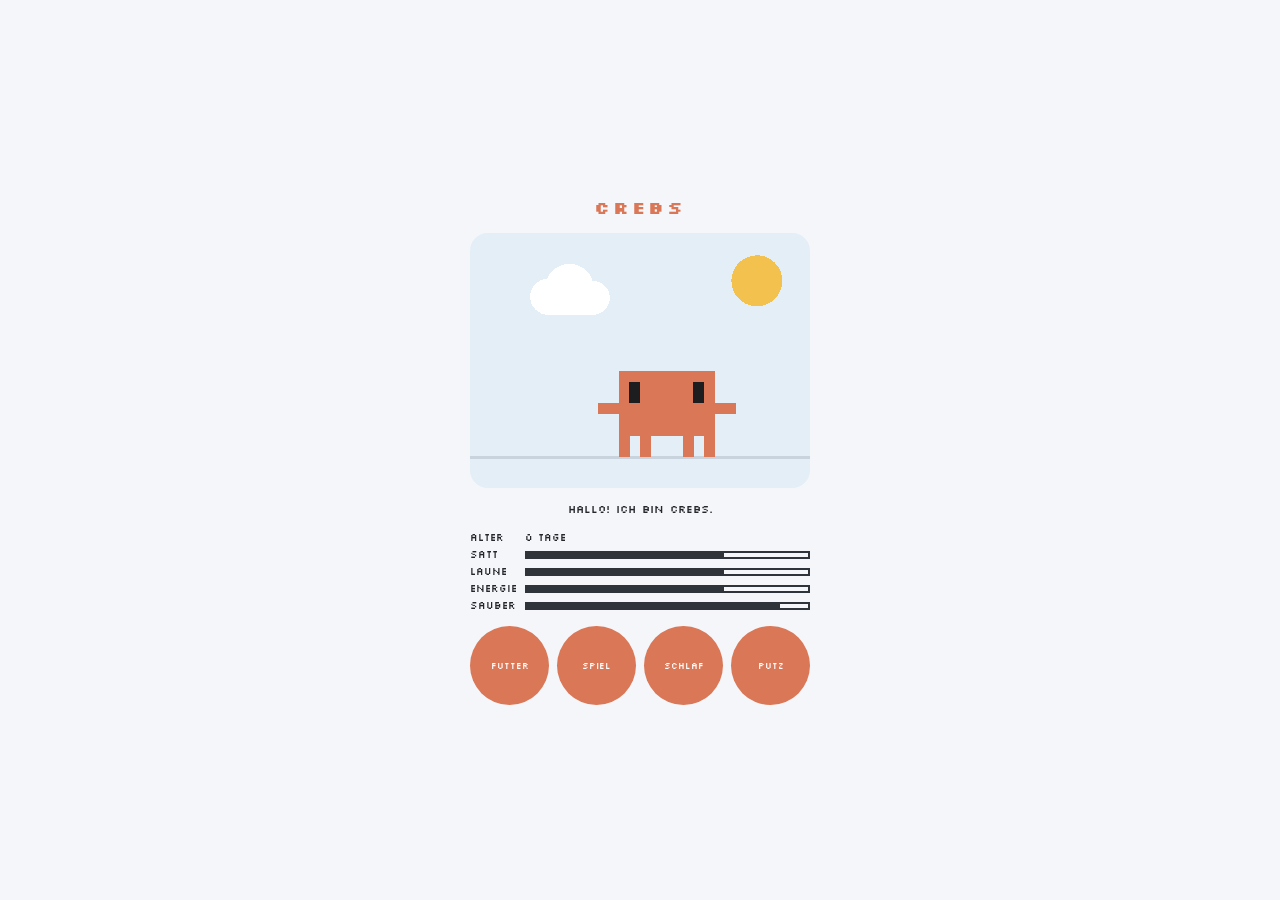
==== index.html @ 51ce677c "Crebs-Webseite Co-Authored-By: Claude Opus 5.5 <noreply@anthropic.com> Claude-Session: https://claud" ====
<!doctype html>
<html lang="de">
<head>
<meta charset="utf-8">
<meta name="viewport" content="width=device-width,initial-scale=1,viewport-fit=cover">
<meta name="apple-mobile-web-app-capable" content="yes">
<meta name="mobile-web-app-capable" content="yes">
<meta name="apple-mobile-web-app-title" content="Crebs">
<meta name="theme-color" content="#d97757">
<style>*{box-sizing:border-box}body{margin:0}:root{padding:env(safe-area-inset-top,0px) 0 env(safe-area-inset-bottom,0px)}</style>
<title>Crebs</title>
<link rel="stylesheet" href="https://fonts.googleapis.com/css2?family=Silkscreen&display=swap">
<style>
/* Layout: schlichte Spalte – Himmel-Fenster mit Crebs, darunter Werte und runde Tasten */
:root{--bg:#f4f6f9;--fg:#24262b;--sky:#e3eef7;--sun:#f2c14e;--cloud:#ffffff;--ink:#2f333a;--line:#c9d3de;--eye:#1d1d1f;--crab:#d97757;--crab2:#a9533a;--font:"Silkscreen",ui-monospace,monospace;color-scheme:light}
@media (prefers-color-scheme:dark){:root:not([data-theme="light"]){--bg:#14161b;--fg:#e4e6ea;--sky:#1d2533;--sun:#e9e4c9;--cloud:#323b4c;--ink:#d5d9e0;--line:#323b4c;color-scheme:dark}}
:root[data-theme="dark"]{--bg:#14161b;--fg:#e4e6ea;--sky:#1d2533;--sun:#e9e4c9;--cloud:#323b4c;--ink:#d5d9e0;--line:#323b4c;color-scheme:dark}
html,body{height:100%}
body{background:var(--bg);color:var(--fg);font-family:var(--font);display:grid;place-items:center;padding-inline:16px}
.egg{width:min(340px,100%);display:grid;gap:14px;justify-items:center;padding-block:24px}
h1{margin:0;font-size:18px;letter-spacing:.15em;color:var(--crab)}
.lcd{width:100%;max-width:100%;background:var(--sky);border-radius:18px;overflow:hidden}
.tap{position:relative;display:block;cursor:pointer}
#scene{width:100%;display:block;shape-rendering:crispEdges}
.sw{position:absolute;opacity:0;width:1px;height:1px;pointer-events:none}
.stats{width:100%;display:grid;grid-template-columns:auto 1fr;gap:4px 8px;font-size:10px;align-items:center}
.bar{height:8px;border:2px solid var(--ink);background:var(--bg)}.bar i{display:block;height:100%;background:var(--ink);transition:width .4s}
.btns{display:grid;grid-template-columns:repeat(4,1fr);gap:8px;width:100%}
.btns label{display:grid;place-items:center;position:relative;font-size:9px;border-radius:50%;aspect-ratio:1;border:0;background:var(--crab);color:#fff;cursor:pointer;user-select:none;-webkit-user-select:none}
.btns label:active{transform:scale(.92)}.btns label:has(input:focus-visible){outline:3px solid var(--ink)}
#msg{font-size:11px;min-height:1.4em;text-align:center}
</style>

</head>
<body>
<div class="egg">
  <h1>CREBS</h1>
  <div class="lcd"><label class="tap" id="pet"><input type="checkbox" switch class="sw" aria-label="Crebs streicheln"><svg id="scene" viewBox="0 0 32 24"></svg></label></div>
  <div id="msg">Hallo! Ich bin Crebs.</div>
  <div class="stats" id="stats"></div>
  <div class="btns">
    <label id="b-feed"><input type="checkbox" switch class="sw"><span>Futter</span></label><label id="b-play"><input type="checkbox" switch class="sw"><span>Spiel</span></label><label id="b-sleep"><input type="checkbox" switch class="sw"><span>Schlaf</span></label><label id="b-clean"><input type="checkbox" switch class="sw"><span>Putz</span></label>
  </div>
</div>

<script>
const $=id=>document.getElementById(id);
// Haptik: Der echte Fingertipp auf ein Schalter-Feld löst am iPhone den 1. Tick aus.
// Weitere Ticks werden nachgeschoben – das klappt nicht auf jedem Gerät. Android: vibrate.
function pulse(){const l=document.createElement('label');l.style.display='none';l.innerHTML='<input type="checkbox" switch>';document.body.appendChild(l);l.click();l.remove()}
function buzz(n=1,gap=120){
  if(navigator.vibrate){navigator.vibrate(Array.from({length:n*2-1},(_, i)=>i%2?gap:40));return}
  for(let i=1;i<n;i++)setTimeout(pulse,i*gap);
}
// Leiser Tick bei Szenen, die Crebs von selbst spielt (iPhone lässt das evtl. nicht zu)
function tock(){try{navigator.vibrate?navigator.vibrate(15):pulse()}catch(e){}}

// Werte
const clamp=v=>Math.max(0,Math.min(100,v));
const NAMES={satt:'Satt',laune:'Laune',energie:'Energie',sauber:'Sauber'};
const DEF={satt:70,laune:70,energie:70,sauber:90,schlaf:false,poo:0,geb:Date.now(),t:Date.now()};
let st=DEF;try{st={...DEF,...JSON.parse(localStorage.getItem('crebs')||'{}')}}catch(e){}
function save(){st.t=Date.now();try{localStorage.setItem('crebs',JSON.stringify(st))}catch(e){}}
function say(t){$('msg').textContent=t}
// Pro Minute: Werte sinken (im Schlaf steigt Energie). Abwesenheit wird nachgeholt, max. 24 h.
function tick(min){
  const z=st.schlaf;
  st.satt=clamp(st.satt-min*(z?.3:.6));st.laune=clamp(st.laune-min*(z?.1:.5));
  st.sauber=clamp(st.sauber-min*.3);st.energie=clamp(st.energie+min*(z?2:-.4));
  if(Math.random()<min/20&&st.poo<3)st.poo++;
  st.sauber=clamp(st.sauber-st.poo*min*.5);
  if(z&&st.energie>=100){st.schlaf=false;say('Ausgeschlafen!')}
}
tick(Math.min(1440,(Date.now()-st.t)/60000));
function render(){
  const tage=Math.floor((Date.now()-st.geb)/864e5);
  document.querySelector('#b-sleep span').textContent=st.schlaf?'Weck':'Schlaf';
  $('stats').innerHTML=`<span>Alter</span><span>${tage} Tag${tage===1?'':'e'}</span>`+Object.keys(NAMES).map(k=>`<span>${NAMES[k]}</span><div class="bar"><i style="width:${st[k]}%"></i></div>`).join('');
}
function mood(){
  const low=Object.keys(NAMES).filter(k=>st[k]<25);
  if(st.schlaf)return'Zzz …';
  return low.length?{satt:'Ich hab Hunger!',laune:'Mir ist langweilig …',energie:'So müde …',sauber:'Igitt, putz mich!'}[low[0]]:null;
}

// Zeichnen: Szene aus Pixeln, 32 × 24 Felder
const svg=$('scene');let out='';
const px=(x,y,c,w=1,h=1)=>out+=`<rect x="${x}" y="${y}" width="${w+.06}" height="${h+.06}" fill="var(--${c})"/>`;
const sprite=(rows,x,y)=>rows.forEach((r,j)=>[...r].forEach((ch,i)=>{if(ch==='X')px(x+i,y+j,'crab');else if(ch==='K')px(x+i,y+j,'ink')}));
const FISH=[".KK.K","KKKKK",".KK.K"],BALL=[".K.","KKK",".K."],HEART=[".K.K.","KKKKK",".KKK.","..K.."],POO=["..K..",".KKK.","KKKKK"];
// Crebs im Stil des Claude-Maskottchens: kastiger Körper, Schlitzaugen, Ärmchen, vier Beinchen
function crab(x,y,o){
  const r=["..XXXXXXXXX..","..XKXXXXXKX..","..XKXXXXXKX..","..XXXXXXXXX..","..XXXXXXXXX..","..XXXXXXXXX..","..X.X...X.X..",o.leg?".X..X...X..X.":"..X.X...X.X.."].map(s=>[...s]);
  if(o.zu){r[1][3]=r[1][9]='X'}
  r[o.armL][0]=r[o.armL][1]='X';r[o.armR][11]=r[o.armR][12]='X';
  const R=r.map(a=>a.join('')),a=o.turn||0,d=Math.sin(a)*2.6,sx=Math.cos(a);
  const g=(dx,dy,col,front)=>{out+=`<g transform="translate(${x+6.5*(1-sx)+dx} ${y+dy}) scale(${sx} 1)">`;
    R.forEach((row,j)=>[...row].forEach((c,i)=>{if(c==='X'||(c==='K'&&!front))px(i,j,col);else if(c==='K')px(i,j,'eye')}));out+='</g>'};
  for(let k=Math.abs(d);k>.01;k-=.4)g(-Math.sign(d)*k,-k*.35,'crab2',false);
  g(0,0,'crab',true);
}
let anim=null,cx=9,dir=1,f=0,spin=1;
function start(type,len){anim={type,t:0,len}}
function frame(){
  out='';f++;
  const A=anim,t=A?A.t:0,z=st.schlaf;
  let y=13,o={leg:0,armL:3,armR:3,zu:z||f%40<2},after=()=>{};
  out+=`<circle cx="27" cy="4.5" r="2.4" fill="var(--sun)"/>`;
  const wx=((f*.04+16)%46)-9;out+=`<g fill="var(--cloud)"><circle cx="${wx}" cy="6" r="1.7"/><circle cx="${wx+2}" cy="5.2" r="2.3"/><circle cx="${wx+4.2}" cy="6.1" r="1.6"/><rect x="${wx}" y="6" width="4.2" height="1.7"/></g>`;
  px(0,21,'line',32,.25);
  for(let i=0;i<st.poo;i++)sprite(POO,28-i*4,18);
  if(!A&&!z){
    if(f%3===0){cx+=dir;if(cx<1||cx>17)dir*=-1}
    o.leg=(f>>1)&1;
    if(f%50===0&&Math.random()<.7){const k=['laptop','kick','turn'][Math.floor(Math.random()*3)];spin=-spin;start(k,k==='turn'?30:40);say({laptop:'Crebs tippt am Laptop …',kick:'Crebs kickt mit dem Ball!',turn:'Crebs schaut sich um …'}[k])}
  }
  switch(A?.type){
    case'eat':{ // Fisch fällt von oben, Crebs fängt und mampft
      o.armL=o.armR=2;
      if(t<8)sprite(FISH,cx+4,t*1.3-3);
      else{sprite(FISH.map(r=>r.slice(0,Math.max(0,5-(t-8)))),cx+4,8);if(t%2)y=12;o.zu=t%2===0}
      break}
    case'play':{ // Ball fliegt rein, Crebs schießt ihn weg
      let bx,by;
      if(t<10){const p=t/10;bx=31-(18-cx)*p;by=19-14*p*(1-p)*1.6}
      else{const p=(t-10)/10;bx=cx+13+p*20;by=19-18*p}
      if(t<20)after=()=>sprite(BALL,Math.round(bx),Math.round(by));
      if(t>=9&&t<13){y=12;o.leg=1;o.armR=2}
      if(t>=20){o.armL=o.armR=t%2?2:3;y=t%2?12:13}
      break}
    case'clean':{ // Seifenblasen steigen auf
      o.armL=o.armR=t%2?2:3;
      for(let k=0;k<5;k++)out+=`<circle cx="${cx+2+k*2.2}" cy="${20-((t*1.4+k*3)%14)}" r=".8" fill="none" stroke="var(--ink)" stroke-width=".25"/>`;
      break}
    case'turn':{o.turn=spin*Math.sin(t/A.len*Math.PI)*.75;break}
    case'pet':{o.armL=o.armR=2;o.zu=true;o.turn=Math.sin(t/10*Math.PI)*.4;sprite(HEART,cx+4,9-t*.6);break}
    case'laptop':{ // tippen: Ärmchen abwechselnd auf der Tastatur
      o.armL=f%2?3:4;o.armR=f%2?4:3;y=13;tock();
      after=()=>{px(cx+2,17,'ink',9,3);px(cx+3,17.7,'sky',7,1.6);px(cx+6,18,'crab');px(cx+1,20,'ink',11,.7)};
      if(t===A.len-1)say('Fertig getippt!');
      break}
    case'kick':{ // Ball auf dem Kopf jonglieren
      const h=Math.abs(Math.sin(t*.45))*6;
      after=()=>sprite(BALL,cx+5,10-h);
      if(h<1.5){y=12;o.armL=o.armR=2;if(t%7===0)tock()}
      if(t===A.len-1)say('Tor! ⚽');
      break}
  }
  if(z){y=14;for(let k=0;k<2;k++)out+=`<text x="${cx+11+k*2}" y="${12-((f*.3+k*3)%6)}" font-size="${3-k}" fill="var(--ink)" font-family="var(--font)">z</text>`}
  crab(cx,y,o);after();
  if(A&&++A.t>=A.len)anim=null;
  svg.innerHTML=out;
}
setInterval(frame,150);

// Handlungen
function act(ch,txt,n,type,len){
  if(st.schlaf){say('Pssst, Crebs schläft.');return}
  for(const k in ch)st[k]=clamp(st[k]+ch[k]);
  buzz(n);start(type,len);say(txt);render();save();
}
$('pet').onclick=()=>act({laune:5},'Klick-klack! ♥',1,'pet',10);
$('b-feed').onclick=()=>act({satt:25,sauber:-5},'Mampf! Ein Fisch.',2,'eat',16);
$('b-play').onclick=()=>act({laune:20,energie:-10,satt:-5},'Fang! … und weg damit!',3,'play',26);
$('b-sleep').onclick=()=>{st.schlaf=!st.schlaf;anim=null;buzz(st.schlaf?1:2,150);say(st.schlaf?'Zzz …':'Guten Morgen!');render();save()};
$('b-clean').onclick=()=>{if(!st.schlaf)st.poo=0;act({sauber:40},'Blubb, blitzblank!',2,'clean',16)};
// Klick aufs Label erzeugt zusätzlich einen Klick aufs Schalter-Feld – nur einmal reagieren
for(const id of ['pet','b-feed','b-play','b-sleep','b-clean']){const e=$(id),fn=e.onclick;e.onclick=ev=>{if(ev.target.tagName!=='INPUT')fn()}}
setInterval(()=>{tick(.5);const m=mood();if(m)say(m);render();save()},30000);
render();save();frame();{const m=mood();if(m)say(m)}
</script>
</body></html>
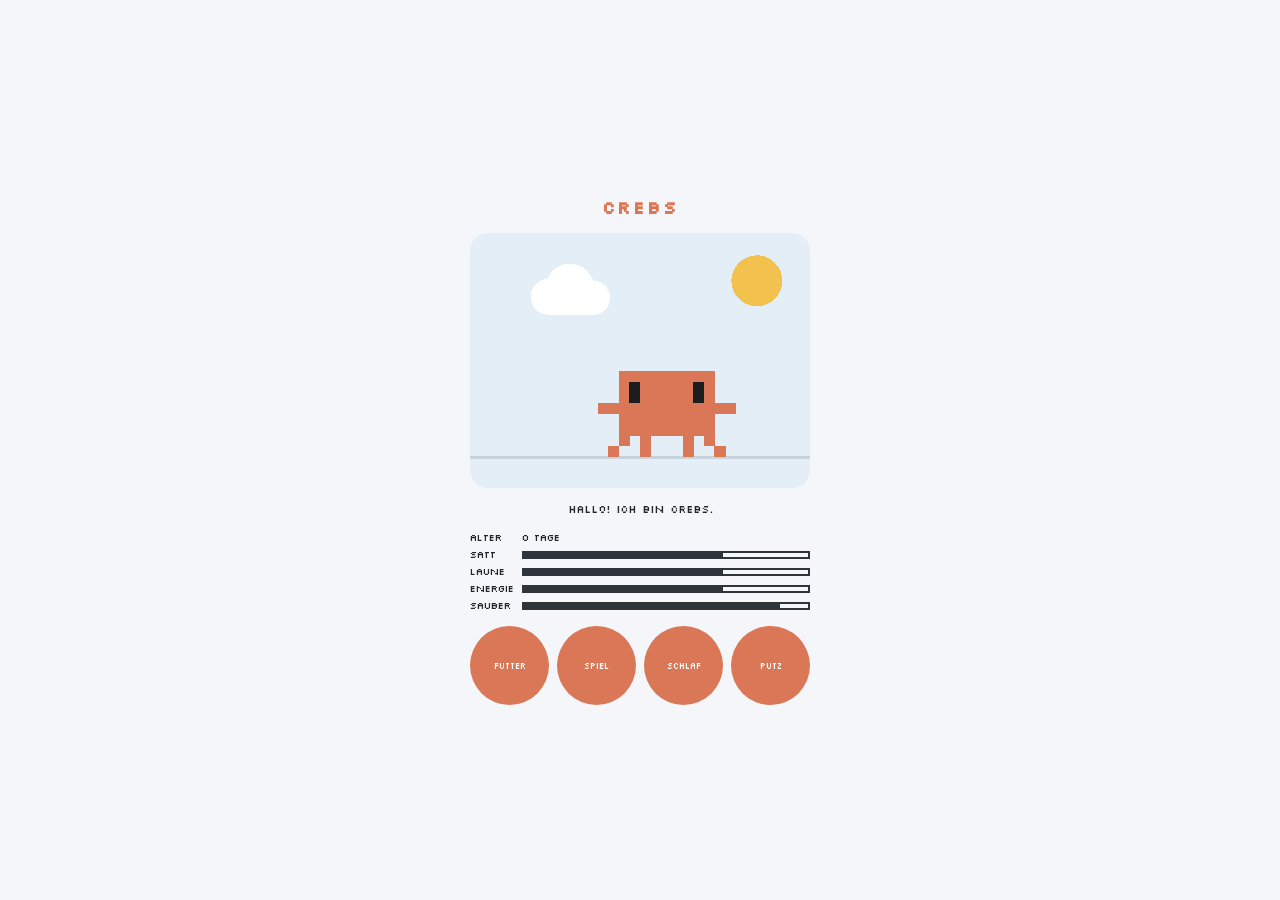
==== commit 102131e3: "Pixel-Schrift lokal ausliefern statt von Google Fonts laden (Datenschutz) Co-Authored-By: Claude Opu" ====
--- a/index.html
+++ b/index.html
@@ -9,7 +9,7 @@
 <meta name="theme-color" content="#d97757">
 <style>*{box-sizing:border-box}body{margin:0}:root{padding:env(safe-area-inset-top,0px) 0 env(safe-area-inset-bottom,0px)}</style>
 <title>Crebs</title>
-<link rel="stylesheet" href="https://fonts.googleapis.com/css2?family=Silkscreen&display=swap">
+<link rel="stylesheet" href="/fonts/silkscreen.css">
 <style>
 /* Layout: schlichte Spalte – Himmel-Fenster mit Crebs, darunter Werte und runde Tasten */
 :root{--bg:#f4f6f9;--fg:#24262b;--sky:#e3eef7;--sun:#f2c14e;--cloud:#ffffff;--ink:#2f333a;--line:#c9d3de;--eye:#1d1d1f;--crab:#d97757;--crab2:#a9533a;--font:"Silkscreen",ui-monospace,monospace;color-scheme:light}
--- a/fonts/silkscreen.css
+++ b/fonts/silkscreen.css
@@ -0,0 +1,2 @@
+/* Pixel-Schrift Silkscreen, lokal ausgeliefert (kein Abruf bei Google). Lizenz: Silkscreen-OFL.txt */
+@font-face{font-family:'Silkscreen';font-style:normal;font-weight:400;font-display:swap;src:url(/fonts/silkscreen-latin.woff2) format('woff2')}
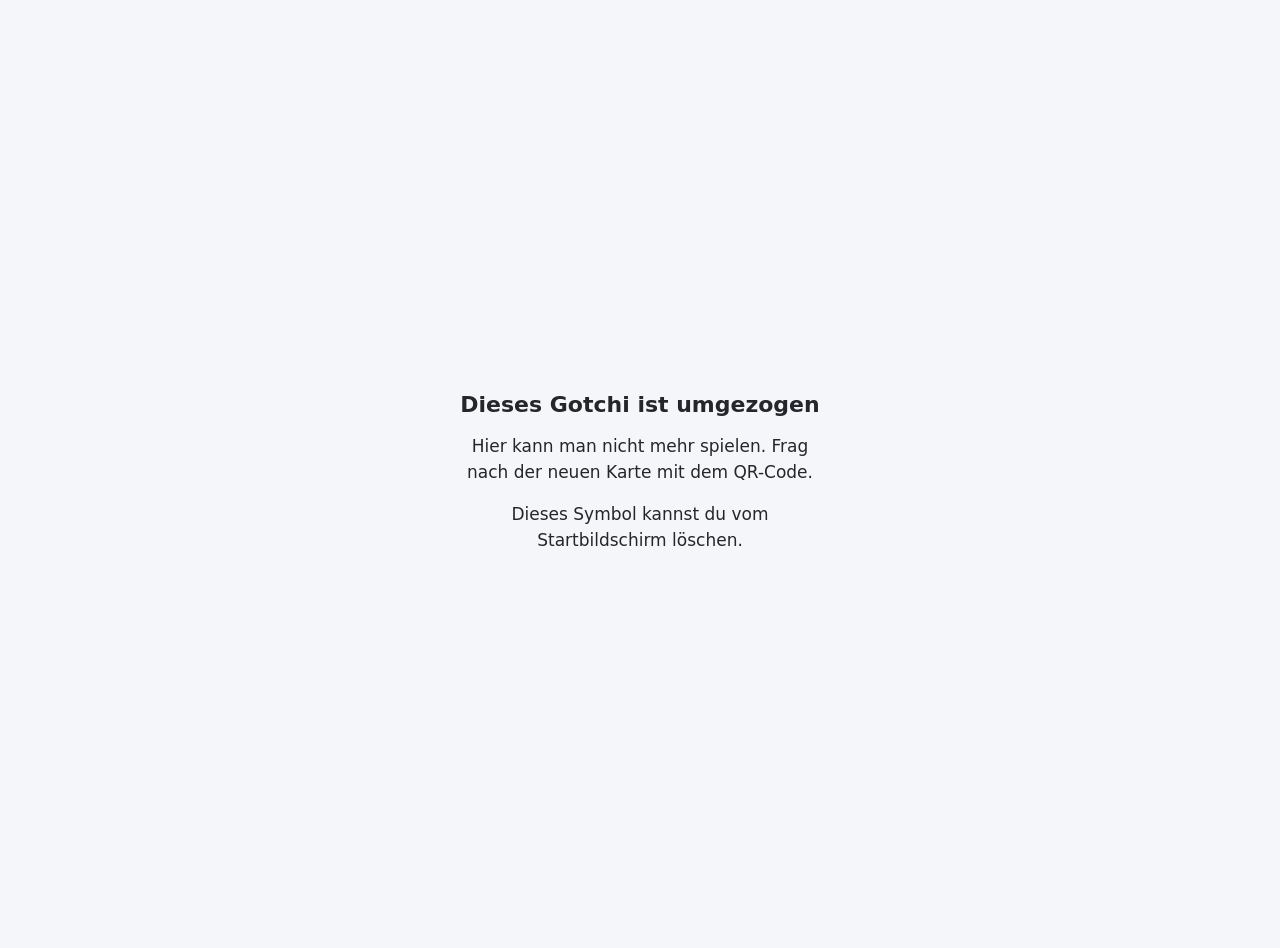
==== commit e4a88e39: "Tier-Apps abgeschaltet: umgezogen, nur noch Hinweis-Seite (Englisch-Eisbär bleibt) Co-Authored-By: C" ====
--- a/index.html
+++ b/index.html
@@ -2,171 +2,17 @@
 <html lang="de">
 <head>
 <meta charset="utf-8">
-<meta name="viewport" content="width=device-width,initial-scale=1,viewport-fit=cover">
-<meta name="apple-mobile-web-app-capable" content="yes">
-<meta name="mobile-web-app-capable" content="yes">
-<meta name="apple-mobile-web-app-title" content="Crebs">
-<meta name="theme-color" content="#d97757">
-<style>*{box-sizing:border-box}body{margin:0}:root{padding:env(safe-area-inset-top,0px) 0 env(safe-area-inset-bottom,0px)}</style>
-<title>Crebs</title>
-<link rel="stylesheet" href="/fonts/silkscreen.css">
-<style>
-/* Layout: schlichte Spalte – Himmel-Fenster mit Crebs, darunter Werte und runde Tasten */
-:root{--bg:#f4f6f9;--fg:#24262b;--sky:#e3eef7;--sun:#f2c14e;--cloud:#ffffff;--ink:#2f333a;--line:#c9d3de;--eye:#1d1d1f;--crab:#d97757;--crab2:#a9533a;--font:"Silkscreen",ui-monospace,monospace;color-scheme:light}
-@media (prefers-color-scheme:dark){:root:not([data-theme="light"]){--bg:#14161b;--fg:#e4e6ea;--sky:#1d2533;--sun:#e9e4c9;--cloud:#323b4c;--ink:#d5d9e0;--line:#323b4c;color-scheme:dark}}
-:root[data-theme="dark"]{--bg:#14161b;--fg:#e4e6ea;--sky:#1d2533;--sun:#e9e4c9;--cloud:#323b4c;--ink:#d5d9e0;--line:#323b4c;color-scheme:dark}
-html,body{height:100%}
-body{background:var(--bg);color:var(--fg);font-family:var(--font);display:grid;place-items:center;padding-inline:16px}
-.egg{width:min(340px,100%);display:grid;gap:14px;justify-items:center;padding-block:24px}
-h1{margin:0;font-size:18px;letter-spacing:.15em;color:var(--crab)}
-.lcd{width:100%;max-width:100%;background:var(--sky);border-radius:18px;overflow:hidden}
-.tap{position:relative;display:block;cursor:pointer}
-#scene{width:100%;display:block;shape-rendering:crispEdges}
-.sw{position:absolute;opacity:0;width:1px;height:1px;pointer-events:none}
-.stats{width:100%;display:grid;grid-template-columns:auto 1fr;gap:4px 8px;font-size:10px;align-items:center}
-.bar{height:8px;border:2px solid var(--ink);background:var(--bg)}.bar i{display:block;height:100%;background:var(--ink);transition:width .4s}
-.btns{display:grid;grid-template-columns:repeat(4,1fr);gap:8px;width:100%}
-.btns label{display:grid;place-items:center;position:relative;font-size:9px;border-radius:50%;aspect-ratio:1;border:0;background:var(--crab);color:#fff;cursor:pointer;user-select:none;-webkit-user-select:none}
-.btns label:active{transform:scale(.92)}.btns label:has(input:focus-visible){outline:3px solid var(--ink)}
-#msg{font-size:11px;min-height:1.4em;text-align:center}
-</style>
-
+<meta name="viewport" content="width=device-width,initial-scale=1">
+<meta name="robots" content="noindex,nofollow">
+<meta http-equiv="Content-Security-Policy" content="default-src 'none'; style-src 'unsafe-inline'; base-uri 'none'; form-action 'none'">
+<title>Umgezogen</title>
+<style>body{margin:0;min-height:100vh;display:grid;place-items:center;font-family:system-ui,sans-serif;background:#f4f6f9;color:#24262b;padding:24px;text-align:center}@media (prefers-color-scheme:dark){body{background:#14161b;color:#e4e6ea}}h1{font-size:22px}p{font-size:17px;line-height:1.5;max-width:22em}</style>
 </head>
 <body>
-<div class="egg">
-  <h1>CREBS</h1>
-  <div class="lcd"><label class="tap" id="pet"><input type="checkbox" switch class="sw" aria-label="Crebs streicheln"><svg id="scene" viewBox="0 0 32 24"></svg></label></div>
-  <div id="msg">Hallo! Ich bin Crebs.</div>
-  <div class="stats" id="stats"></div>
-  <div class="btns">
-    <label id="b-feed"><input type="checkbox" switch class="sw"><span>Futter</span></label><label id="b-play"><input type="checkbox" switch class="sw"><span>Spiel</span></label><label id="b-sleep"><input type="checkbox" switch class="sw"><span>Schlaf</span></label><label id="b-clean"><input type="checkbox" switch class="sw"><span>Putz</span></label>
-  </div>
-</div>
-
-<script>
-const $=id=>document.getElementById(id);
-// Haptik: Der echte Fingertipp auf ein Schalter-Feld löst am iPhone den 1. Tick aus.
-// Weitere Ticks werden nachgeschoben – das klappt nicht auf jedem Gerät. Android: vibrate.
-function pulse(){const l=document.createElement('label');l.style.display='none';l.innerHTML='<input type="checkbox" switch>';document.body.appendChild(l);l.click();l.remove()}
-function buzz(n=1,gap=120){
-  if(navigator.vibrate){navigator.vibrate(Array.from({length:n*2-1},(_, i)=>i%2?gap:40));return}
-  for(let i=1;i<n;i++)setTimeout(pulse,i*gap);
-}
-// Leiser Tick bei Szenen, die Crebs von selbst spielt (iPhone lässt das evtl. nicht zu)
-function tock(){try{navigator.vibrate?navigator.vibrate(15):pulse()}catch(e){}}
-
-// Werte
-const clamp=v=>Math.max(0,Math.min(100,v));
-const NAMES={satt:'Satt',laune:'Laune',energie:'Energie',sauber:'Sauber'};
-const DEF={satt:70,laune:70,energie:70,sauber:90,schlaf:false,poo:0,geb:Date.now(),t:Date.now()};
-let st=DEF;try{st={...DEF,...JSON.parse(localStorage.getItem('crebs')||'{}')}}catch(e){}
-function save(){st.t=Date.now();try{localStorage.setItem('crebs',JSON.stringify(st))}catch(e){}}
-function say(t){$('msg').textContent=t}
-// Pro Minute: Werte sinken (im Schlaf steigt Energie). Abwesenheit wird nachgeholt, max. 24 h.
-function tick(min){
-  const z=st.schlaf;
-  st.satt=clamp(st.satt-min*(z?.3:.6));st.laune=clamp(st.laune-min*(z?.1:.5));
-  st.sauber=clamp(st.sauber-min*.3);st.energie=clamp(st.energie+min*(z?2:-.4));
-  if(Math.random()<min/20&&st.poo<3)st.poo++;
-  st.sauber=clamp(st.sauber-st.poo*min*.5);
-  if(z&&st.energie>=100){st.schlaf=false;say('Ausgeschlafen!')}
-}
-tick(Math.min(1440,(Date.now()-st.t)/60000));
-function render(){
-  const tage=Math.floor((Date.now()-st.geb)/864e5);
-  document.querySelector('#b-sleep span').textContent=st.schlaf?'Weck':'Schlaf';
-  $('stats').innerHTML=`<span>Alter</span><span>${tage} Tag${tage===1?'':'e'}</span>`+Object.keys(NAMES).map(k=>`<span>${NAMES[k]}</span><div class="bar"><i style="width:${st[k]}%"></i></div>`).join('');
-}
-function mood(){
-  const low=Object.keys(NAMES).filter(k=>st[k]<25);
-  if(st.schlaf)return'Zzz …';
-  return low.length?{satt:'Ich hab Hunger!',laune:'Mir ist langweilig …',energie:'So müde …',sauber:'Igitt, putz mich!'}[low[0]]:null;
-}
-
-// Zeichnen: Szene aus Pixeln, 32 × 24 Felder
-const svg=$('scene');let out='';
-const px=(x,y,c,w=1,h=1)=>out+=`<rect x="${x}" y="${y}" width="${w+.06}" height="${h+.06}" fill="var(--${c})"/>`;
-const sprite=(rows,x,y)=>rows.forEach((r,j)=>[...r].forEach((ch,i)=>{if(ch==='X')px(x+i,y+j,'crab');else if(ch==='K')px(x+i,y+j,'ink')}));
-const FISH=[".KK.K","KKKKK",".KK.K"],BALL=[".K.","KKK",".K."],HEART=[".K.K.","KKKKK",".KKK.","..K.."],POO=["..K..",".KKK.","KKKKK"];
-// Crebs im Stil des Claude-Maskottchens: kastiger Körper, Schlitzaugen, Ärmchen, vier Beinchen
-function crab(x,y,o){
-  const r=["..XXXXXXXXX..","..XKXXXXXKX..","..XKXXXXXKX..","..XXXXXXXXX..","..XXXXXXXXX..","..XXXXXXXXX..","..X.X...X.X..",o.leg?".X..X...X..X.":"..X.X...X.X.."].map(s=>[...s]);
-  if(o.zu){r[1][3]=r[1][9]='X'}
-  r[o.armL][0]=r[o.armL][1]='X';r[o.armR][11]=r[o.armR][12]='X';
-  const R=r.map(a=>a.join('')),a=o.turn||0,d=Math.sin(a)*2.6,sx=Math.cos(a);
-  const g=(dx,dy,col,front)=>{out+=`<g transform="translate(${x+6.5*(1-sx)+dx} ${y+dy}) scale(${sx} 1)">`;
-    R.forEach((row,j)=>[...row].forEach((c,i)=>{if(c==='X'||(c==='K'&&!front))px(i,j,col);else if(c==='K')px(i,j,'eye')}));out+='</g>'};
-  for(let k=Math.abs(d);k>.01;k-=.4)g(-Math.sign(d)*k,-k*.35,'crab2',false);
-  g(0,0,'crab',true);
-}
-let anim=null,cx=9,dir=1,f=0,spin=1;
-function start(type,len){anim={type,t:0,len}}
-function frame(){
-  out='';f++;
-  const A=anim,t=A?A.t:0,z=st.schlaf;
-  let y=13,o={leg:0,armL:3,armR:3,zu:z||f%40<2},after=()=>{};
-  out+=`<circle cx="27" cy="4.5" r="2.4" fill="var(--sun)"/>`;
-  const wx=((f*.04+16)%46)-9;out+=`<g fill="var(--cloud)"><circle cx="${wx}" cy="6" r="1.7"/><circle cx="${wx+2}" cy="5.2" r="2.3"/><circle cx="${wx+4.2}" cy="6.1" r="1.6"/><rect x="${wx}" y="6" width="4.2" height="1.7"/></g>`;
-  px(0,21,'line',32,.25);
-  for(let i=0;i<st.poo;i++)sprite(POO,28-i*4,18);
-  if(!A&&!z){
-    if(f%3===0){cx+=dir;if(cx<1||cx>17)dir*=-1}
-    o.leg=(f>>1)&1;
-    if(f%50===0&&Math.random()<.7){const k=['laptop','kick','turn'][Math.floor(Math.random()*3)];spin=-spin;start(k,k==='turn'?30:40);say({laptop:'Crebs tippt am Laptop …',kick:'Crebs kickt mit dem Ball!',turn:'Crebs schaut sich um …'}[k])}
-  }
-  switch(A?.type){
-    case'eat':{ // Fisch fällt von oben, Crebs fängt und mampft
-      o.armL=o.armR=2;
-      if(t<8)sprite(FISH,cx+4,t*1.3-3);
-      else{sprite(FISH.map(r=>r.slice(0,Math.max(0,5-(t-8)))),cx+4,8);if(t%2)y=12;o.zu=t%2===0}
-      break}
-    case'play':{ // Ball fliegt rein, Crebs schießt ihn weg
-      let bx,by;
-      if(t<10){const p=t/10;bx=31-(18-cx)*p;by=19-14*p*(1-p)*1.6}
-      else{const p=(t-10)/10;bx=cx+13+p*20;by=19-18*p}
-      if(t<20)after=()=>sprite(BALL,Math.round(bx),Math.round(by));
-      if(t>=9&&t<13){y=12;o.leg=1;o.armR=2}
-      if(t>=20){o.armL=o.armR=t%2?2:3;y=t%2?12:13}
-      break}
-    case'clean':{ // Seifenblasen steigen auf
-      o.armL=o.armR=t%2?2:3;
-      for(let k=0;k<5;k++)out+=`<circle cx="${cx+2+k*2.2}" cy="${20-((t*1.4+k*3)%14)}" r=".8" fill="none" stroke="var(--ink)" stroke-width=".25"/>`;
-      break}
-    case'turn':{o.turn=spin*Math.sin(t/A.len*Math.PI)*.75;break}
-    case'pet':{o.armL=o.armR=2;o.zu=true;o.turn=Math.sin(t/10*Math.PI)*.4;sprite(HEART,cx+4,9-t*.6);break}
-    case'laptop':{ // tippen: Ärmchen abwechselnd auf der Tastatur
-      o.armL=f%2?3:4;o.armR=f%2?4:3;y=13;tock();
-      after=()=>{px(cx+2,17,'ink',9,3);px(cx+3,17.7,'sky',7,1.6);px(cx+6,18,'crab');px(cx+1,20,'ink',11,.7)};
-      if(t===A.len-1)say('Fertig getippt!');
-      break}
-    case'kick':{ // Ball auf dem Kopf jonglieren
-      const h=Math.abs(Math.sin(t*.45))*6;
-      after=()=>sprite(BALL,cx+5,10-h);
-      if(h<1.5){y=12;o.armL=o.armR=2;if(t%7===0)tock()}
-      if(t===A.len-1)say('Tor! ⚽');
-      break}
-  }
-  if(z){y=14;for(let k=0;k<2;k++)out+=`<text x="${cx+11+k*2}" y="${12-((f*.3+k*3)%6)}" font-size="${3-k}" fill="var(--ink)" font-family="var(--font)">z</text>`}
-  crab(cx,y,o);after();
-  if(A&&++A.t>=A.len)anim=null;
-  svg.innerHTML=out;
-}
-setInterval(frame,150);
-
-// Handlungen
-function act(ch,txt,n,type,len){
-  if(st.schlaf){say('Pssst, Crebs schläft.');return}
-  for(const k in ch)st[k]=clamp(st[k]+ch[k]);
-  buzz(n);start(type,len);say(txt);render();save();
-}
-$('pet').onclick=()=>act({laune:5},'Klick-klack! ♥',1,'pet',10);
-$('b-feed').onclick=()=>act({satt:25,sauber:-5},'Mampf! Ein Fisch.',2,'eat',16);
-$('b-play').onclick=()=>act({laune:20,energie:-10,satt:-5},'Fang! … und weg damit!',3,'play',26);
-$('b-sleep').onclick=()=>{st.schlaf=!st.schlaf;anim=null;buzz(st.schlaf?1:2,150);say(st.schlaf?'Zzz …':'Guten Morgen!');render();save()};
-$('b-clean').onclick=()=>{if(!st.schlaf)st.poo=0;act({sauber:40},'Blubb, blitzblank!',2,'clean',16)};
-// Klick aufs Label erzeugt zusätzlich einen Klick aufs Schalter-Feld – nur einmal reagieren
-for(const id of ['pet','b-feed','b-play','b-sleep','b-clean']){const e=$(id),fn=e.onclick;e.onclick=ev=>{if(ev.target.tagName!=='INPUT')fn()}}
-setInterval(()=>{tick(.5);const m=mood();if(m)say(m);render();save()},30000);
-render();save();frame();{const m=mood();if(m)say(m)}
-</script>
-</body></html>
+<main>
+<h1>Dieses Gotchi ist umgezogen</h1>
+<p>Hier kann man nicht mehr spielen. Frag nach der neuen Karte mit dem QR-Code.</p>
+<p>Dieses Symbol kannst du vom Startbildschirm löschen.</p>
+</main>
+</body>
+</html>
